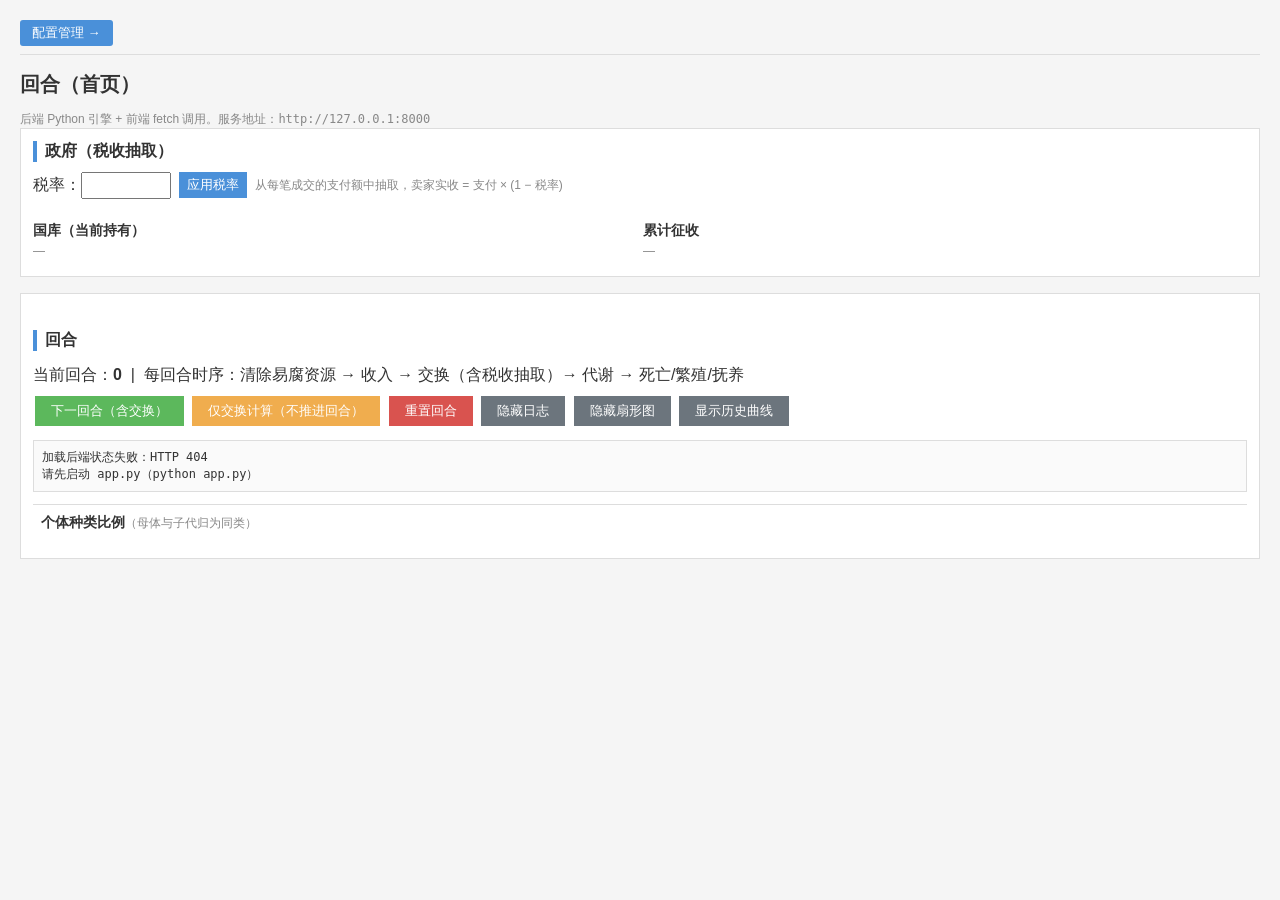
==== index.html @ 0a88eb07 "空" ====
<!DOCTYPE html>
<html lang="zh-CN">
<head>
<meta charset="UTF-8">
<title>经济系统 · 回合</title>
<link rel="stylesheet" href="/common.css">
</head>
<body>

<div class="nav-bar">
  <a class="nav-link" href="/economy">配置管理 →</a>
</div>

<h1>回合（首页）</h1>
<div class="small">后端 Python 引擎 + 前端 fetch 调用。服务地址：<code id="apiBase">http://127.0.0.1:8000</code></div>

<div class="panel" id="govPanel">
  <div style="display:flex; justify-content:space-between; align-items:center;">
    <h2 style="margin:0;">政府（税收抽取）</h2>
  </div>
  <div class="row" style="margin:8px 0; align-items:center;">
    <label>税率：<input id="govTaxRate" type="number" step="0.01" min="0" max="1" style="width:70px;"></label>
    <button class="btn-add" data-lock="1" onclick="applyTaxRate()">应用税率</button>
    <span class="small" id="govTaxRateHint">从每笔成交的支付额中抽取，卖家实收 = 支付 × (1 − 税率)</span>
  </div>
  <div class="row" style="align-items:flex-start;">
    <div style="flex:1; min-width:160px;">
      <h3>国库（当前持有）</h3>
      <div id="govTreasury" class="small">—</div>
    </div>
    <div style="flex:1; min-width:160px;">
      <h3>累计征收</h3>
      <div id="govCollected" class="small">—</div>
    </div>
  </div>
</div>

<div class="panel">
  <h2>回合</h2>
  <div style="margin-bottom:8px;">当前回合：<b id="roundNum">0</b> &nbsp;|&nbsp; 每回合时序：清除易腐资源 → 收入 → 交换（含税收抽取）→ 代谢 → 死亡/繁殖/抚养</div>
  <button class="btn-calc" data-lock="1" onclick="nextRound()">下一回合（含交换）</button>
  <button class="btn-calc" data-lock="1" onclick="calculate()" style="background:#f0ad4e;">仅交换计算（不推进回合）</button>
  <button class="btn-del" data-lock="1" onclick="resetRound()" style="padding:6px 16px;">重置回合</button>
  <button class="btn-calc" onclick="toggleLog()" id="logToggleBtn" style="background:#6c757d; padding:6px 16px;">隐藏日志</button>
  <button class="btn-calc" onclick="togglePieChart()" id="pieToggleBtn" style="background:#6c757d; padding:6px 16px;">隐藏扇形图</button>
  <button class="btn-calc" onclick="toggleHistoryChart()" id="historyToggleBtn" style="background:#6c757d; padding:6px 16px;">显示历史曲线</button>
  <div class="log" id="log" style="margin-top:12px;">等待操作...（前端 fetch 调用后端 API，引擎在 Python 跑）</div>
  <div id="pieChartWrap" style="margin-top:12px; padding:8px; border-top:1px solid #ddd;">
    <b style="font-size:14px;">个体种类比例</b><span style="font-size:12px; color:#888;">（母体与子代归为同类）</span>
    <div id="pieChart" style="margin-top:6px;"></div>
  </div>
  <div id="historyChartWrap" style="display:none; margin-top:12px; padding:8px; border-top:1px solid #ddd;">
    <div style="display:flex; justify-content:space-between; align-items:center; margin-bottom:8px;">
      <b style="font-size:14px;">历史曲线</b>
      <div>
        <label style="font-size:12px; margin-right:8px;">
          <input type="checkbox" id="histShowTotal" checked onchange="renderHistoryChart()"> 总人口
        </label>
        <label style="font-size:12px; margin-right:8px;">
          <input type="checkbox" id="histShowGroups" onchange="renderHistoryChart()"> 各类人数
        </label>
        <label style="font-size:12px; margin-right:8px;">
          <input type="checkbox" id="histShowResources" onchange="renderHistoryChart()"> 资源总量
        </label>
        <button class="btn-del" onclick="clearHistory()" style="padding:4px 10px; font-size:12px;">清空历史</button>
      </div>
    </div>
    <div id="historyChart" style="margin-top:6px;"></div>
  </div>
</div>

<script src="/common.js"></script>
<script>
// 首页：仅需在 loadState 后刷新扇形图（loadState 内部已调用 renderPieChart）
// 启动时自动加载后端状态
(async () => {
  try {
    await loadState();
    const log = document.getElementById("log");
    if (log) log.textContent = "已加载后端状态：个体数 " + persons.length + "，回合 " + round;
  } catch (e) {
    const log = document.getElementById("log");
    if (log) log.textContent = "加载后端状态失败：" + e.message + "\n请先启动 app.py（python app.py）";
  }
})();
</script>

</body>
</html>
---- common.css ----
/* ===================== 经济系统公共样式 ===================== */
body { font-family: "Microsoft YaHei", Arial, sans-serif; margin: 20px; background: #f5f5f5; color: #333; }
h1 { font-size: 20px; }
h2 { font-size: 16px; margin-top: 24px; border-left: 4px solid #4a90d9; padding-left: 8px; }
h3 { font-size: 14px; margin-top: 14px; margin-bottom: 4px; }
.panel { background: #fff; border: 1px solid #ddd; padding: 12px; margin-bottom: 16px; }
table { width: 100%; border-collapse: collapse; margin-top: 6px; }
th, td { border: 1px solid #ddd; padding: 6px; text-align: center; font-size: 13px; }
th { background: #f0f0f0; }
input, button { padding: 4px 8px; font-size: 13px; }
button { cursor: pointer; margin: 2px; }
.btn-add { background: #4a90d9; color: #fff; border: none; }
.btn-del { background: #d9534f; color: #fff; border: none; }
.btn-calc { background: #5cb85c; color: #fff; border: none; padding: 6px 16px; }
.row { display: flex; gap: 6px; margin-bottom: 6px; align-items: center; flex-wrap: wrap; }
.row input { flex: 1; min-width: 60px; }
.log { background: #fafafa; border: 1px solid #ddd; padding: 8px; font-family: monospace; font-size: 12px; white-space: pre-wrap; max-height: 500px; overflow-y: auto; }
.person-item { display: inline-block; background: #eef; border: 1px solid #ccd; padding: 4px 10px; margin: 2px; cursor: pointer; }
.person-item.active { background: #4a90d9; color: #fff; }
.small { font-size: 12px; color: #888; }

/* 顶部导航链接 */
.nav-bar { margin-bottom: 16px; padding-bottom: 8px; border-bottom: 1px solid #ddd; }
.nav-link { display: inline-block; padding: 4px 12px; background: #4a90d9; color: #fff; text-decoration: none; border-radius: 3px; font-size: 13px; }
.nav-link:hover { background: #357ab8; }
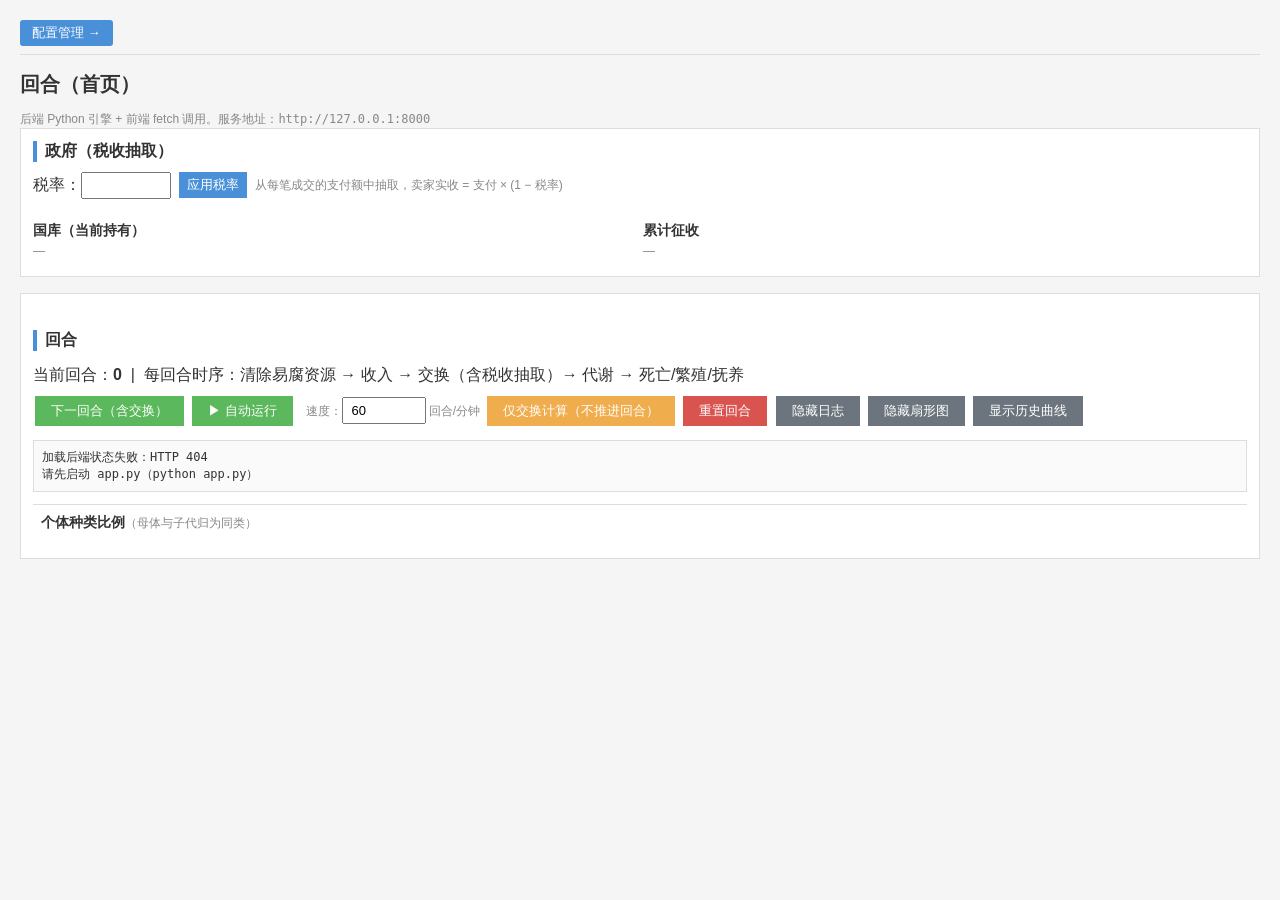
==== commit e0f60569: "提交xalkdjskl" ====
--- a/index.html
+++ b/index.html
@@ -39,6 +39,8 @@
   <h2>回合</h2>
   <div style="margin-bottom:8px;">当前回合：<b id="roundNum">0</b> &nbsp;|&nbsp; 每回合时序：清除易腐资源 → 收入 → 交换（含税收抽取）→ 代谢 → 死亡/繁殖/抚养</div>
   <button class="btn-calc" data-lock="1" onclick="nextRound()">下一回合（含交换）</button>
+  <button id="autoBtn" class="btn-calc" onclick="toggleAuto()" style="background:#5cb85c;">▶ 自动运行</button>
+  <label class="small" style="margin-left:6px;">速度：<input id="autoRate" type="number" min="1" step="1" value="60" style="width:64px;"> 回合/分钟</label>
   <button class="btn-calc" data-lock="1" onclick="calculate()" style="background:#f0ad4e;">仅交换计算（不推进回合）</button>
   <button class="btn-del" data-lock="1" onclick="resetRound()" style="padding:6px 16px;">重置回合</button>
   <button class="btn-calc" onclick="toggleLog()" id="logToggleBtn" style="background:#6c757d; padding:6px 16px;">隐藏日志</button>
@@ -65,6 +67,21 @@
         <button class="btn-del" onclick="clearHistory()" style="padding:4px 10px; font-size:12px;">清空历史</button>
       </div>
     </div>
+    <div style="display:flex; gap:12px; align-items:center; flex-wrap:wrap; margin:6px 0;">
+      <label class="small">窗口：
+        <select id="histWindow" onchange="onHistWindowChange()">
+          <option value="50">50</option>
+          <option value="100" selected>100</option>
+          <option value="500">500</option>
+          <option value="1000">1000</option>
+        </select> 回合
+      </label>
+      <label class="small"><input type="checkbox" id="histFollow" checked onchange="onHistFollowChange()"> 跟随最新</label>
+      <span class="small" id="histRangeLabel"></span>
+    </div>
+    <div style="margin-bottom:6px;">
+      <input type="range" id="histPos" min="0" max="100" value="100" style="width:100%;" oninput="onHistSlider()">
+    </div>
     <div id="historyChart" style="margin-top:6px;"></div>
   </div>
 </div>
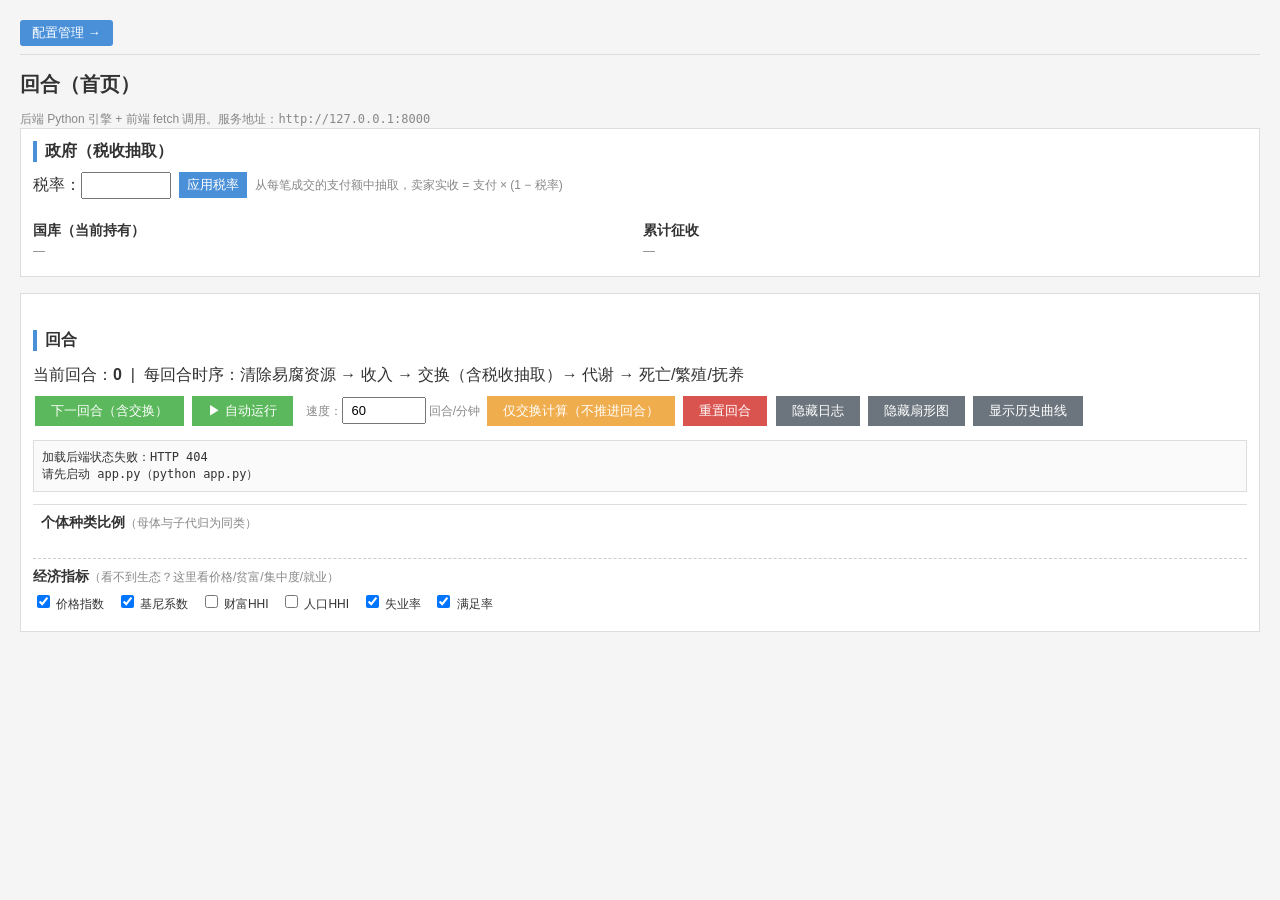
==== commit 064a792e: "feat: 新增经济指标(价格指数/基尼/HHI/失业率/满足率)历史记录与图表 - engine: calculate() 暴露本回合成交聚合, _record_history 每回合计算并写入 m" ====
--- a/index.html
+++ b/index.html
@@ -83,7 +83,20 @@
       <input type="range" id="histPos" min="0" max="100" value="100" style="width:100%;" oninput="onHistSlider()">
     </div>
     <div id="historyChart" style="margin-top:6px;"></div>
-  </div>
+    </div>
+    <div style="margin-top:12px; padding-top:8px; border-top:1px dashed #ccc;">
+    <b style="font-size:14px;">经济指标</b><span style="font-size:12px; color:#888;">（看不到生态？这里看价格/贫富/集中度/就业）</span>
+    <div style="margin:6px 0;">
+      <label style="font-size:12px; margin-right:8px;"><input type="checkbox" id="ecPriceIndex" checked onchange="renderHistoryChart()"> 价格指数</label>
+      <label style="font-size:12px; margin-right:8px;"><input type="checkbox" id="ecGini" checked onchange="renderHistoryChart()"> 基尼系数</label>
+      <label style="font-size:12px; margin-right:8px;"><input type="checkbox" id="ecHhiWealth" onchange="renderHistoryChart()"> 财富HHI</label>
+      <label style="font-size:12px; margin-right:8px;"><input type="checkbox" id="ecHhiPop" onchange="renderHistoryChart()"> 人口HHI</label>
+      <label style="font-size:12px; margin-right:8px;"><input type="checkbox" id="ecUnemployment" checked onchange="renderHistoryChart()"> 失业率</label>
+      <label style="font-size:12px; margin-right:8px;"><input type="checkbox" id="ecMetRate" checked onchange="renderHistoryChart()"> 满足率</label>
+    </div>
+    <div id="econChart" style="margin-top:6px;"></div>
+    </div>
+    </div>
 </div>
 
 <script src="/common.js"></script>
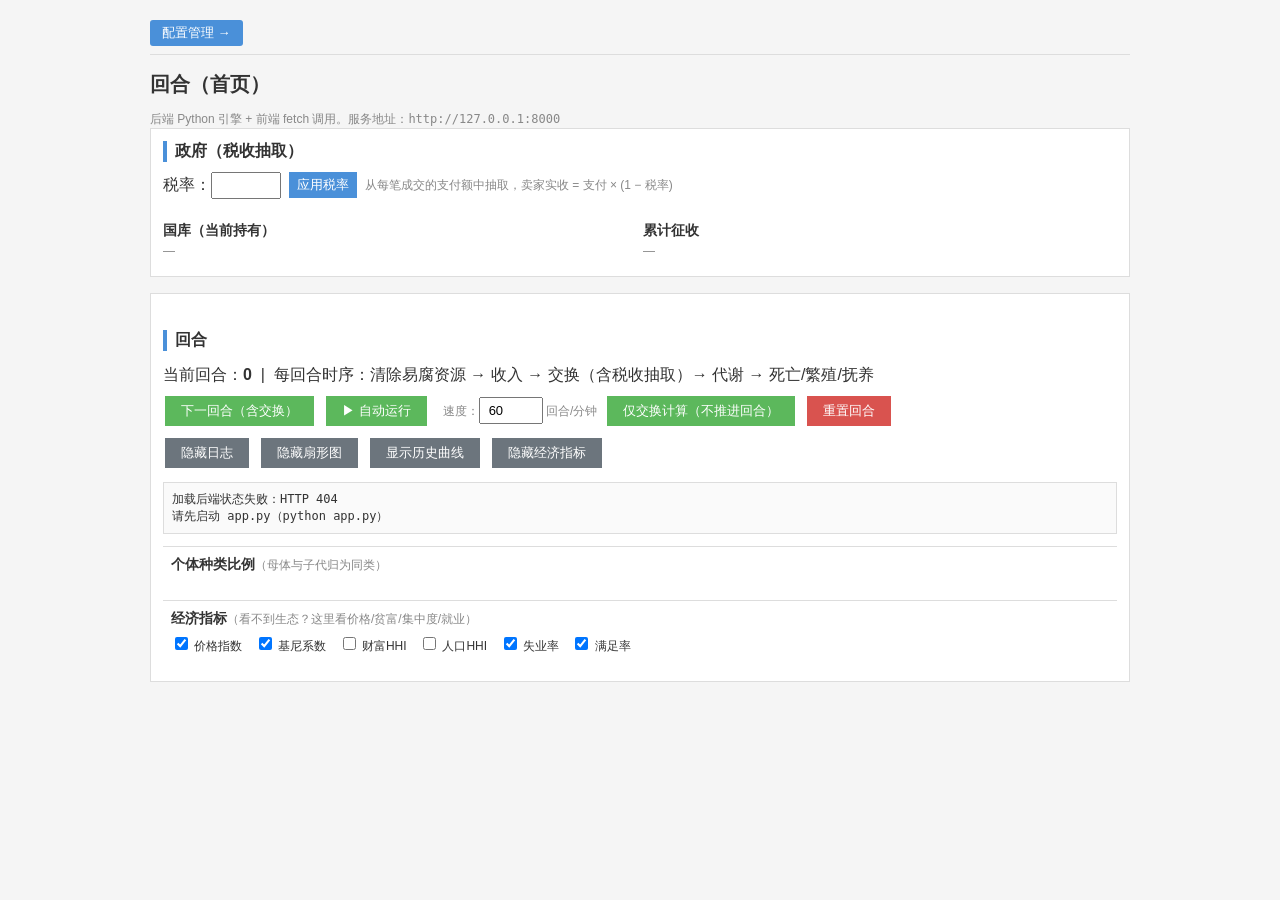
==== commit df540282: "perf: 回合响应瘦身，个体列表改为服务端分页 /next-round、/calculate、/next-and-calc、/reset、/state 不再 回传全量 persons。N=1万时单回" ====
--- a/index.html
+++ b/index.html
@@ -7,6 +7,7 @@
 </head>
 <body>
 
+<div class="container">
 <div class="nav-bar">
   <a class="nav-link" href="/economy">配置管理 →</a>
 </div>
@@ -38,14 +39,19 @@
 <div class="panel">
   <h2>回合</h2>
   <div style="margin-bottom:8px;">当前回合：<b id="roundNum">0</b> &nbsp;|&nbsp; 每回合时序：清除易腐资源 → 收入 → 交换（含税收抽取）→ 代谢 → 死亡/繁殖/抚养</div>
-  <button class="btn-calc" data-lock="1" onclick="nextRound()">下一回合（含交换）</button>
-  <button id="autoBtn" class="btn-calc" onclick="toggleAuto()" style="background:#5cb85c;">▶ 自动运行</button>
-  <label class="small" style="margin-left:6px;">速度：<input id="autoRate" type="number" min="1" step="1" value="60" style="width:64px;"> 回合/分钟</label>
-  <button class="btn-calc" data-lock="1" onclick="calculate()" style="background:#f0ad4e;">仅交换计算（不推进回合）</button>
-  <button class="btn-del" data-lock="1" onclick="resetRound()" style="padding:6px 16px;">重置回合</button>
-  <button class="btn-calc" onclick="toggleLog()" id="logToggleBtn" style="background:#6c757d; padding:6px 16px;">隐藏日志</button>
-  <button class="btn-calc" onclick="togglePieChart()" id="pieToggleBtn" style="background:#6c757d; padding:6px 16px;">隐藏扇形图</button>
-  <button class="btn-calc" onclick="toggleHistoryChart()" id="historyToggleBtn" style="background:#6c757d; padding:6px 16px;">显示历史曲线</button>
+  <div class="btn-group">
+    <button class="btn-calc" data-lock="1" onclick="nextRound()">下一回合（含交换）</button>
+    <button id="autoBtn" class="btn-calc" onclick="toggleAuto()">▶ 自动运行</button>
+    <label class="small" style="margin-left:6px;">速度：<input id="autoRate" type="number" min="1" step="1" value="60" style="width:64px;"> 回合/分钟</label>
+    <button class="btn-calc" data-lock="1" onclick="calculate()">仅交换计算（不推进回合）</button>
+    <button class="btn-del" data-lock="1" onclick="resetRound()" style="padding:6px 16px;">重置回合</button>
+  </div>
+  <div class="btn-group">
+    <button class="btn-toggle" onclick="toggleLog()" id="logToggleBtn">隐藏日志</button>
+    <button class="btn-toggle" onclick="togglePieChart()" id="pieToggleBtn">隐藏扇形图</button>
+    <button class="btn-toggle" onclick="toggleHistoryChart()" id="historyToggleBtn">显示历史曲线</button>
+    <button class="btn-toggle" onclick="toggleEconChart()" id="econToggleBtn">隐藏经济指标</button>
+  </div>
   <div class="log" id="log" style="margin-top:12px;">等待操作...（前端 fetch 调用后端 API，引擎在 Python 跑）</div>
   <div id="pieChartWrap" style="margin-top:12px; padding:8px; border-top:1px solid #ddd;">
     <b style="font-size:14px;">个体种类比例</b><span style="font-size:12px; color:#888;">（母体与子代归为同类）</span>
@@ -83,20 +89,20 @@
       <input type="range" id="histPos" min="0" max="100" value="100" style="width:100%;" oninput="onHistSlider()">
     </div>
     <div id="historyChart" style="margin-top:6px;"></div>
-    </div>
-    <div style="margin-top:12px; padding-top:8px; border-top:1px dashed #ccc;">
+  </div>
+  <div id="econChartWrap" style="margin-top:12px; padding:8px; border-top:1px solid #ddd;">
     <b style="font-size:14px;">经济指标</b><span style="font-size:12px; color:#888;">（看不到生态？这里看价格/贫富/集中度/就业）</span>
     <div style="margin:6px 0;">
-      <label style="font-size:12px; margin-right:8px;"><input type="checkbox" id="ecPriceIndex" checked onchange="renderHistoryChart()"> 价格指数</label>
-      <label style="font-size:12px; margin-right:8px;"><input type="checkbox" id="ecGini" checked onchange="renderHistoryChart()"> 基尼系数</label>
-      <label style="font-size:12px; margin-right:8px;"><input type="checkbox" id="ecHhiWealth" onchange="renderHistoryChart()"> 财富HHI</label>
-      <label style="font-size:12px; margin-right:8px;"><input type="checkbox" id="ecHhiPop" onchange="renderHistoryChart()"> 人口HHI</label>
-      <label style="font-size:12px; margin-right:8px;"><input type="checkbox" id="ecUnemployment" checked onchange="renderHistoryChart()"> 失业率</label>
-      <label style="font-size:12px; margin-right:8px;"><input type="checkbox" id="ecMetRate" checked onchange="renderHistoryChart()"> 满足率</label>
+      <label style="font-size:12px; margin-right:8px;"><input type="checkbox" id="ecPriceIndex" checked onchange="renderEconChart()"> 价格指数</label>
+      <label style="font-size:12px; margin-right:8px;"><input type="checkbox" id="ecGini" checked onchange="renderEconChart()"> 基尼系数</label>
+      <label style="font-size:12px; margin-right:8px;"><input type="checkbox" id="ecHhiWealth" onchange="renderEconChart()"> 财富HHI</label>
+      <label style="font-size:12px; margin-right:8px;"><input type="checkbox" id="ecHhiPop" onchange="renderEconChart()"> 人口HHI</label>
+      <label style="font-size:12px; margin-right:8px;"><input type="checkbox" id="ecUnemployment" checked onchange="renderEconChart()"> 失业率</label>
+      <label style="font-size:12px; margin-right:8px;"><input type="checkbox" id="ecMetRate" checked onchange="renderEconChart()"> 满足率</label>
     </div>
     <div id="econChart" style="margin-top:6px;"></div>
-    </div>
-    </div>
+  </div>
+</div>
 </div>
 
 <script src="/common.js"></script>
@@ -107,7 +113,8 @@
   try {
     await loadState();
     const log = document.getElementById("log");
-    if (log) log.textContent = "已加载后端状态：个体数 " + persons.length + "，回合 " + round;
+    if (log) log.textContent = "已加载后端状态：个体数 " + (lastSummary.total || 0) + "，回合 " + round;
+    if (typeof fetchHistoryAndRender === "function") fetchHistoryAndRender();
   } catch (e) {
     const log = document.getElementById("log");
     if (log) log.textContent = "加载后端状态失败：" + e.message + "\n请先启动 app.py（python app.py）";
--- a/common.css
+++ b/common.css
@@ -1,5 +1,6 @@
 /* ===================== 经济系统公共样式 ===================== */
 body { font-family: "Microsoft YaHei", Arial, sans-serif; margin: 20px; background: #f5f5f5; color: #333; }
+.container { max-width: 980px; margin: 0 auto; }
 h1 { font-size: 20px; }
 h2 { font-size: 16px; margin-top: 24px; border-left: 4px solid #4a90d9; padding-left: 8px; }
 h3 { font-size: 14px; margin-top: 14px; margin-bottom: 4px; }
@@ -10,10 +11,18 @@
 input, button { padding: 4px 8px; font-size: 13px; }
 button { cursor: pointer; margin: 2px; }
 .btn-add { background: #4a90d9; color: #fff; border: none; }
+.btn-add:hover { background: #357ab8; }
 .btn-del { background: #d9534f; color: #fff; border: none; }
+.btn-del:hover { background: #c9302c; }
 .btn-calc { background: #5cb85c; color: #fff; border: none; padding: 6px 16px; }
+.btn-calc:hover { background: #4cae4c; }
+.btn-toggle { background: #6c757d; color: #fff; border: none; padding: 6px 16px; }
+.btn-toggle:hover { background: #5a6268; }
+.btn-group { display: flex; gap: 8px; flex-wrap: wrap; margin-bottom: 8px; align-items: center; }
 .row { display: flex; gap: 6px; margin-bottom: 6px; align-items: center; flex-wrap: wrap; }
-.row input { flex: 1; min-width: 60px; }
+.row input { flex: 0 1 auto; min-width: 0; }
+input[type="text"] { width: 160px; box-sizing: border-box; }
+input[type="number"] { width: 90px; box-sizing: border-box; }
 .log { background: #fafafa; border: 1px solid #ddd; padding: 8px; font-family: monospace; font-size: 12px; white-space: pre-wrap; max-height: 500px; overflow-y: auto; }
 .person-item { display: inline-block; background: #eef; border: 1px solid #ccd; padding: 4px 10px; margin: 2px; cursor: pointer; }
 .person-item.active { background: #4a90d9; color: #fff; }
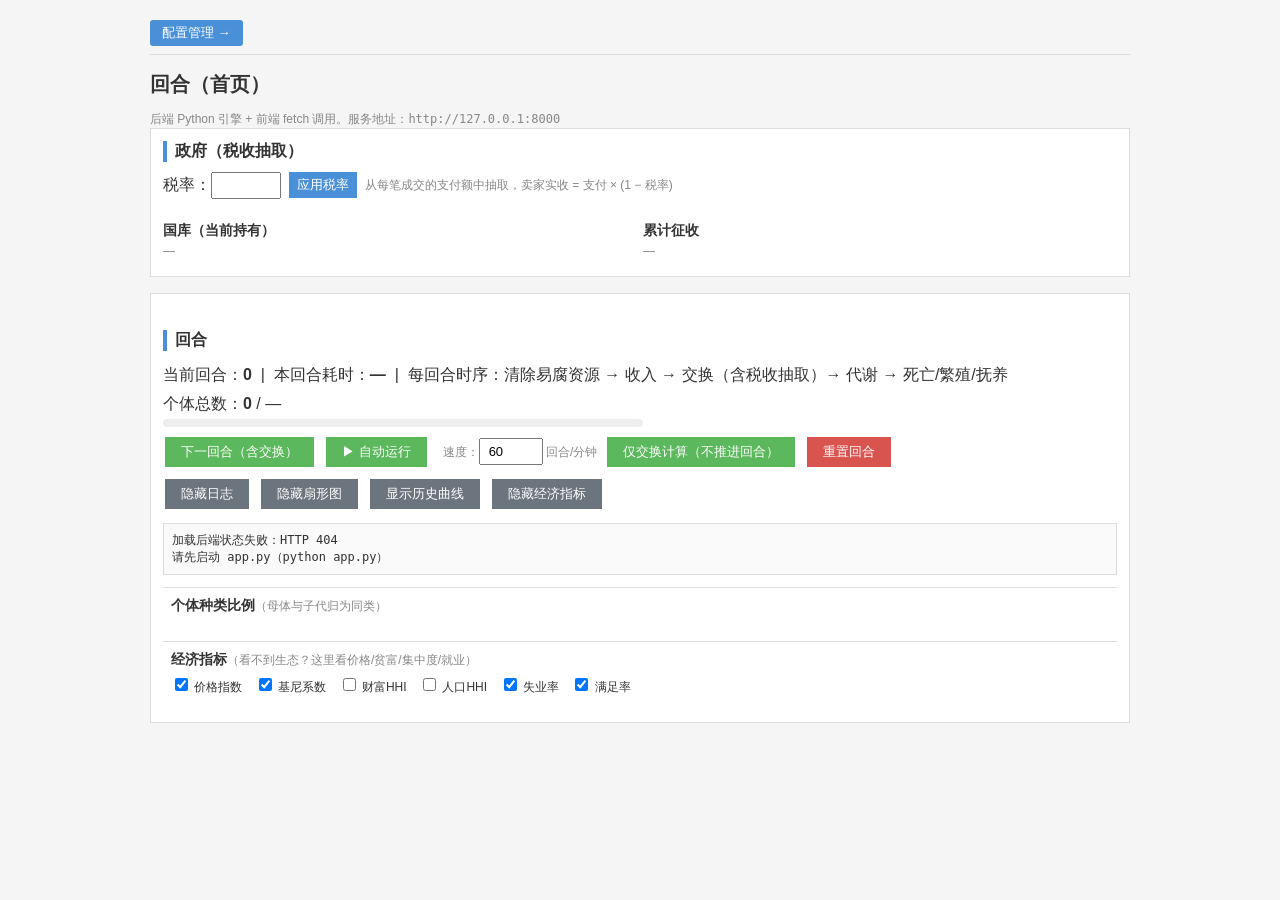
==== commit b61610b3: "feat: 个体总数上限(默认30万)、回合耗时显示、性能微优化、PyPy启动支持" ====
--- a/index.html
+++ b/index.html
@@ -38,7 +38,12 @@
 
 <div class="panel">
   <h2>回合</h2>
-  <div style="margin-bottom:8px;">当前回合：<b id="roundNum">0</b> &nbsp;|&nbsp; 每回合时序：清除易腐资源 → 收入 → 交换（含税收抽取）→ 代谢 → 死亡/繁殖/抚养</div>
+  <div style="margin-bottom:8px;">当前回合：<b id="roundNum">0</b> &nbsp;|&nbsp; 本回合耗时：<b id="roundMs">—</b> &nbsp;|&nbsp; 每回合时序：清除易腐资源 → 收入 → 交换（含税收抽取）→ 代谢 → 死亡/繁殖/抚养</div>
+  <div style="margin-bottom:8px;">个体总数：<b id="popCurrent">0</b> / <span id="popCapMax">—</span><span id="popCapHint" class="small" style="color:#e74c3c;"></span>
+    <div id="popCapBar" style="height:8px; background:#eee; border-radius:4px; overflow:hidden; margin-top:4px; max-width:480px;">
+      <div id="popCapFill" style="height:100%; width:0%; background:#3498db; border-radius:4px; transition:width .2s;"></div>
+    </div>
+  </div>
   <div class="btn-group">
     <button class="btn-calc" data-lock="1" onclick="nextRound()">下一回合（含交换）</button>
     <button id="autoBtn" class="btn-calc" onclick="toggleAuto()">▶ 自动运行</button>
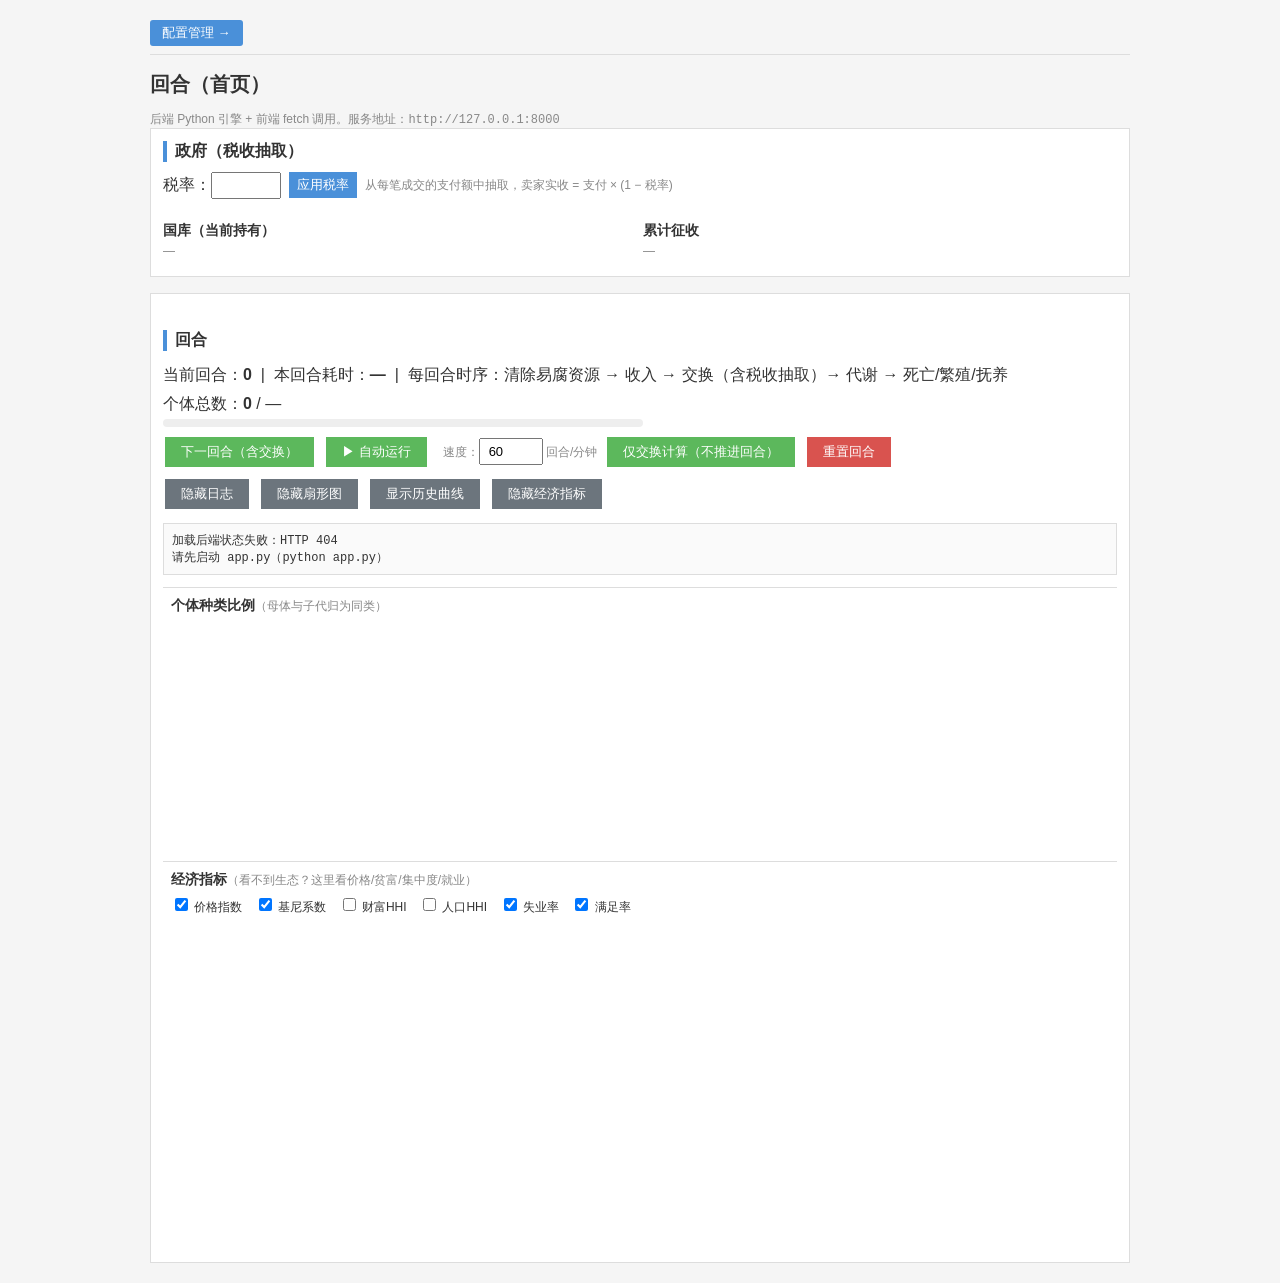
==== commit 82174dc0: "feat: 图表改用 ECharts（tooltip/缩放/双轴），资源独立 Y 轴 此前三个图是手写 SVG：无法悬停读值、无法缩放，多指标挤同一坐标轴。 echarts.min.js 其实早就在 " ====
--- a/index.html
+++ b/index.html
@@ -60,7 +60,7 @@
   <div class="log" id="log" style="margin-top:12px;">等待操作...（前端 fetch 调用后端 API，引擎在 Python 跑）</div>
   <div id="pieChartWrap" style="margin-top:12px; padding:8px; border-top:1px solid #ddd;">
     <b style="font-size:14px;">个体种类比例</b><span style="font-size:12px; color:#888;">（母体与子代归为同类）</span>
-    <div id="pieChart" style="margin-top:6px;"></div>
+    <div id="pieChart" style="margin-top:6px;height:220px;"></div>
   </div>
   <div id="historyChartWrap" style="display:none; margin-top:12px; padding:8px; border-top:1px solid #ddd;">
     <div style="display:flex; justify-content:space-between; align-items:center; margin-bottom:8px;">
@@ -93,7 +93,7 @@
     <div style="margin-bottom:6px;">
       <input type="range" id="histPos" min="0" max="100" value="100" style="width:100%;" oninput="onHistSlider()">
     </div>
-    <div id="historyChart" style="margin-top:6px;"></div>
+    <div id="historyChart" style="margin-top:6px;height:320px;"></div>
   </div>
   <div id="econChartWrap" style="margin-top:12px; padding:8px; border-top:1px solid #ddd;">
     <b style="font-size:14px;">经济指标</b><span style="font-size:12px; color:#888;">（看不到生态？这里看价格/贫富/集中度/就业）</span>
@@ -105,11 +105,12 @@
       <label style="font-size:12px; margin-right:8px;"><input type="checkbox" id="ecUnemployment" checked onchange="renderEconChart()"> 失业率</label>
       <label style="font-size:12px; margin-right:8px;"><input type="checkbox" id="ecMetRate" checked onchange="renderEconChart()"> 满足率</label>
     </div>
-    <div id="econChart" style="margin-top:6px;"></div>
+    <div id="econChart" style="margin-top:6px;height:320px;"></div>
   </div>
 </div>
 </div>
 
+<script src="/echarts.min.js"></script>
 <script src="/common.js"></script>
 <script>
 // 首页：仅需在 loadState 后刷新扇形图（loadState 内部已调用 renderPieChart）
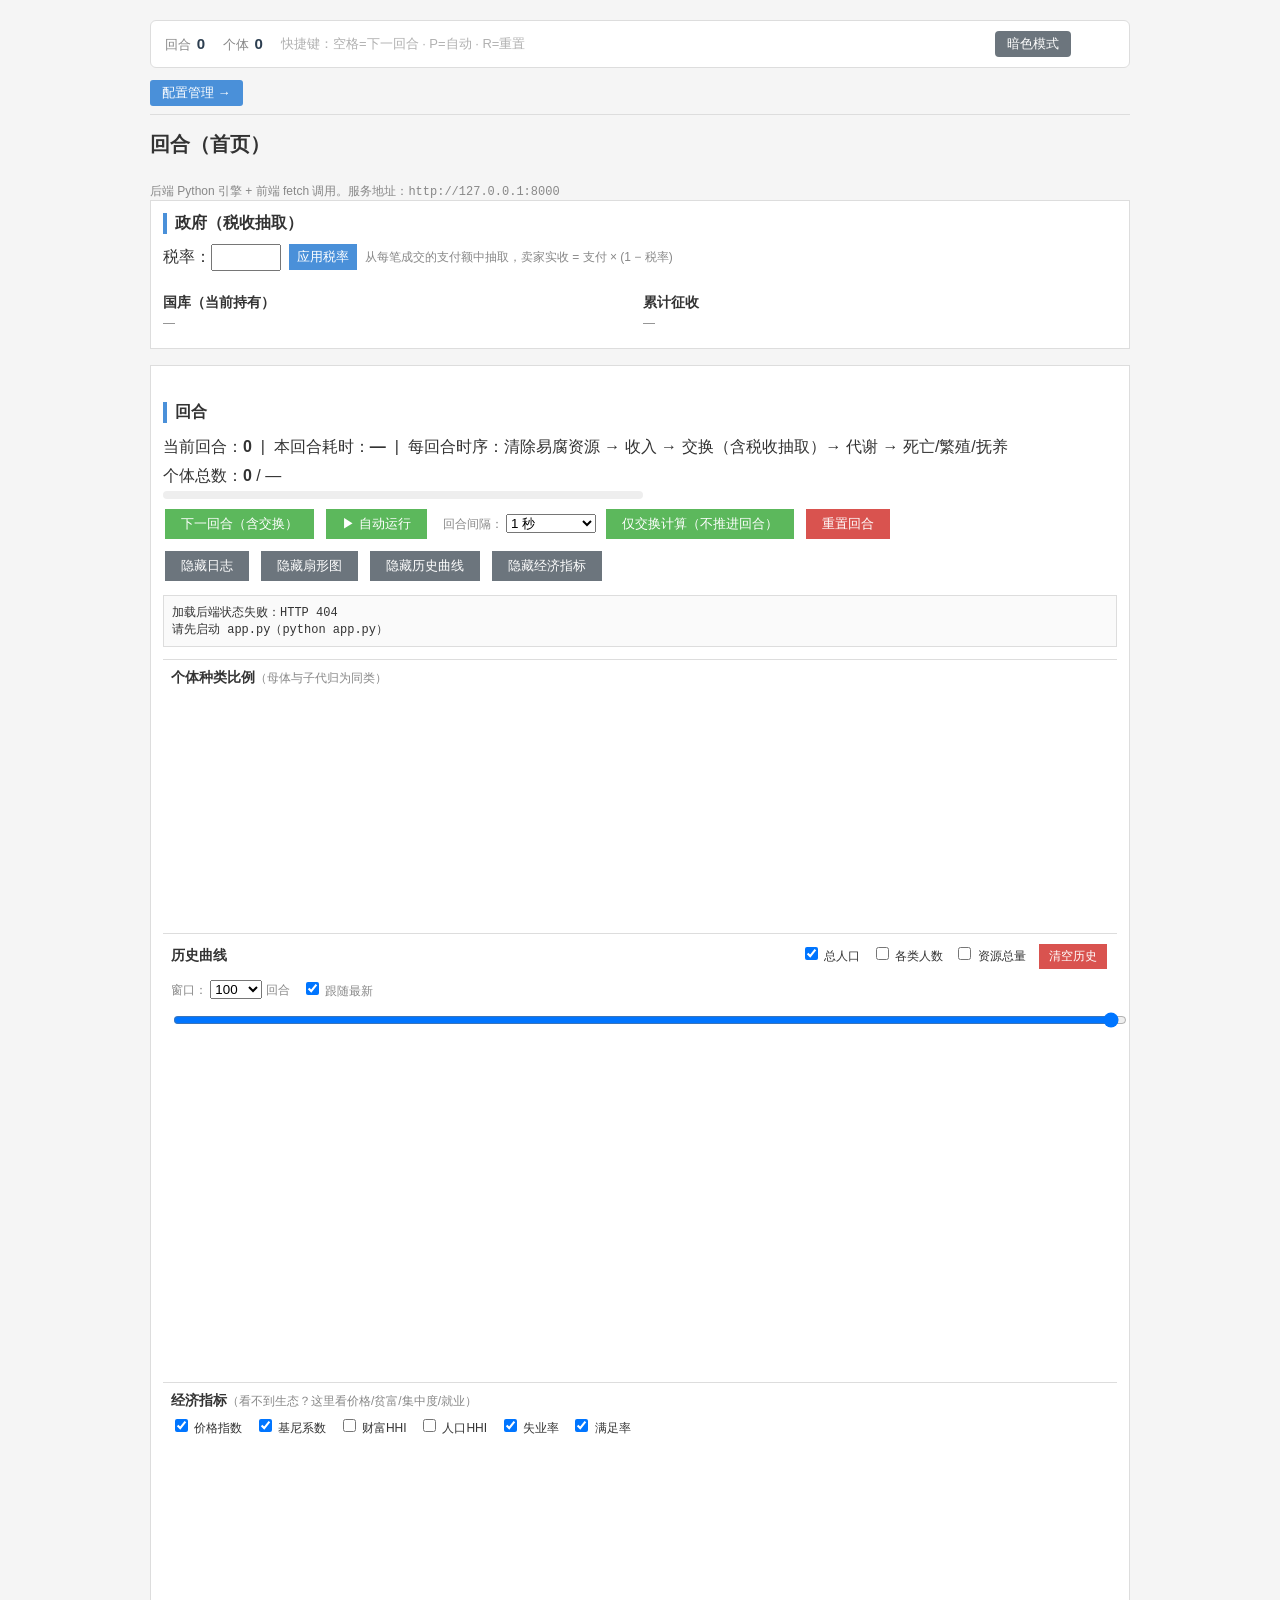
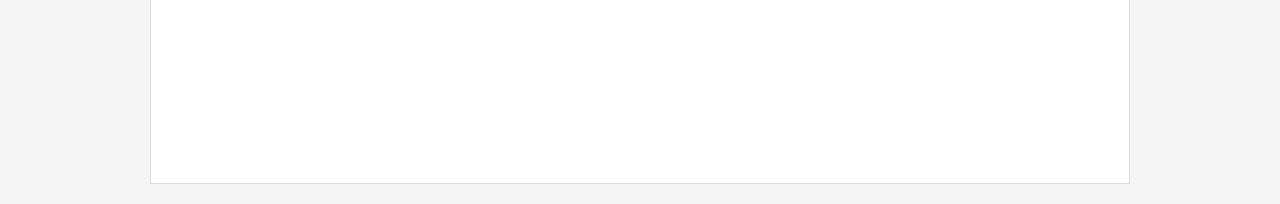
==== commit e97d24f0: "feat(ui): 前端 UI/UX 优化（KPI 卡片、Toast、暗色模式、Tab 分组、响应式、快捷键等）" ====
--- a/index.html
+++ b/index.html
@@ -2,23 +2,32 @@
 <html lang="zh-CN">
 <head>
 <meta charset="UTF-8">
+<meta name="viewport" content="width=device-width, initial-scale=1">
 <title>经济系统 · 回合</title>
 <link rel="stylesheet" href="/common.css">
 </head>
 <body>
+<div id="pageLoading" class="page-loading"><span class="spinner"></span>加载中…</div>
 
 <div class="container">
+<div class="topbar">
+  <span class="topbar-stat">回合 <b id="topRound">0</b></span>
+  <span class="topbar-stat">个体 <b id="topPop">0</b></span>
+  <span class="topbar-stat" style="color:#b0b0b0;">快捷键：空格=下一回合 · P=自动 · R=重置</span>
+  <span class="topbar-spacer"></span>
+  <button id="themeBtn" class="theme-btn" onclick="toggleTheme()">暗色模式</button>
+  <span id="saveStatus" class="save-status"></span>
+</div>
 <div class="nav-bar">
   <a class="nav-link" href="/economy">配置管理 →</a>
 </div>
 
 <h1>回合（首页）</h1>
+<div id="kpiGrid" class="kpi-grid"></div>
 <div class="small">后端 Python 引擎 + 前端 fetch 调用。服务地址：<code id="apiBase">http://127.0.0.1:8000</code></div>
 
 <div class="panel" id="govPanel">
-  <div style="display:flex; justify-content:space-between; align-items:center;">
-    <h2 style="margin:0;">政府（税收抽取）</h2>
-  </div>
+  <h2 class="panel-title">政府（税收抽取）</h2>
   <div class="row" style="margin:8px 0; align-items:center;">
     <label>税率：<input id="govTaxRate" type="number" step="0.01" min="0" max="1" style="width:70px;"></label>
     <button class="btn-add" data-lock="1" onclick="applyTaxRate()">应用税率</button>
@@ -45,26 +54,35 @@
     </div>
   </div>
   <div class="btn-group">
-    <button class="btn-calc" data-lock="1" onclick="nextRound()">下一回合（含交换）</button>
+    <button id="nextRoundBtn" class="btn-calc" data-lock="1" onclick="nextRound()">下一回合（含交换）</button>
     <button id="autoBtn" class="btn-calc" onclick="toggleAuto()">▶ 自动运行</button>
-    <label class="small" style="margin-left:6px;">速度：<input id="autoRate" type="number" min="1" step="1" value="60" style="width:64px;"> 回合/分钟</label>
-    <button class="btn-calc" data-lock="1" onclick="calculate()">仅交换计算（不推进回合）</button>
-    <button class="btn-del" data-lock="1" onclick="resetRound()" style="padding:6px 16px;">重置回合</button>
+    <label class="small" style="margin-left:6px;">回合间隔：
+      <select id="autoRate" style="width:90px;">
+        <option value="100">0.1 秒</option>
+        <option value="250">0.25 秒</option>
+        <option value="500">0.5 秒</option>
+        <option value="1000" selected>1 秒</option>
+        <option value="2000">2 秒</option>
+        <option value="5000">5 秒</option>
+      </select>
+    </label>
+    <button id="calcBtn" class="btn-calc" data-lock="1" onclick="calculate()">仅交换计算（不推进回合）</button>
+    <button id="resetRoundBtn" class="btn-del" data-lock="1" onclick="resetRound()" style="padding:6px 16px;">重置回合</button>
   </div>
   <div class="btn-group">
     <button class="btn-toggle" onclick="toggleLog()" id="logToggleBtn">隐藏日志</button>
     <button class="btn-toggle" onclick="togglePieChart()" id="pieToggleBtn">隐藏扇形图</button>
-    <button class="btn-toggle" onclick="toggleHistoryChart()" id="historyToggleBtn">显示历史曲线</button>
+    <button class="btn-toggle" onclick="toggleHistoryChart()" id="historyToggleBtn">隐藏历史曲线</button>
     <button class="btn-toggle" onclick="toggleEconChart()" id="econToggleBtn">隐藏经济指标</button>
   </div>
   <div class="log" id="log" style="margin-top:12px;">等待操作...（前端 fetch 调用后端 API，引擎在 Python 跑）</div>
-  <div id="pieChartWrap" style="margin-top:12px; padding:8px; border-top:1px solid #ddd;">
-    <b style="font-size:14px;">个体种类比例</b><span style="font-size:12px; color:#888;">（母体与子代归为同类）</span>
+  <div id="pieChartWrap" class="chart-section">
+    <b class="chart-title">个体种类比例</b><span class="chart-sub">（母体与子代归为同类）</span>
     <div id="pieChart" style="margin-top:6px;height:220px;"></div>
   </div>
-  <div id="historyChartWrap" style="display:none; margin-top:12px; padding:8px; border-top:1px solid #ddd;">
-    <div style="display:flex; justify-content:space-between; align-items:center; margin-bottom:8px;">
-      <b style="font-size:14px;">历史曲线</b>
+  <div id="historyChartWrap" class="chart-section">
+    <div class="panel-head mb8">
+      <b class="chart-title">历史曲线</b>
       <div>
         <label style="font-size:12px; margin-right:8px;">
           <input type="checkbox" id="histShowTotal" checked onchange="renderHistoryChart()"> 总人口
@@ -95,15 +113,15 @@
     </div>
     <div id="historyChart" style="margin-top:6px;height:320px;"></div>
   </div>
-  <div id="econChartWrap" style="margin-top:12px; padding:8px; border-top:1px solid #ddd;">
-    <b style="font-size:14px;">经济指标</b><span style="font-size:12px; color:#888;">（看不到生态？这里看价格/贫富/集中度/就业）</span>
+  <div id="econChartWrap" class="chart-section">
+    <b class="chart-title">经济指标</b><span class="chart-sub">（看不到生态？这里看价格/贫富/集中度/就业）</span>
     <div style="margin:6px 0;">
-      <label style="font-size:12px; margin-right:8px;"><input type="checkbox" id="ecPriceIndex" checked onchange="renderEconChart()"> 价格指数</label>
-      <label style="font-size:12px; margin-right:8px;"><input type="checkbox" id="ecGini" checked onchange="renderEconChart()"> 基尼系数</label>
-      <label style="font-size:12px; margin-right:8px;"><input type="checkbox" id="ecHhiWealth" onchange="renderEconChart()"> 财富HHI</label>
-      <label style="font-size:12px; margin-right:8px;"><input type="checkbox" id="ecHhiPop" onchange="renderEconChart()"> 人口HHI</label>
-      <label style="font-size:12px; margin-right:8px;"><input type="checkbox" id="ecUnemployment" checked onchange="renderEconChart()"> 失业率</label>
-      <label style="font-size:12px; margin-right:8px;"><input type="checkbox" id="ecMetRate" checked onchange="renderEconChart()"> 满足率</label>
+      <label style="font-size:12px; margin-right:8px;" title="每单位商品平均值多少钱（成交加权，首个非空点归一为100）"><input type="checkbox" id="ecPriceIndex" checked onchange="renderEconChart()"> 价格指数</label>
+      <label style="font-size:12px; margin-right:8px;" title="财富分布集中度：0=完全平等，1=完全集中"><input type="checkbox" id="ecGini" checked onchange="renderEconChart()"> 基尼系数</label>
+      <label style="font-size:12px; margin-right:8px;" title="产业财富集中度 Σ份额²，越接近1越垄断"><input type="checkbox" id="ecHhiWealth" onchange="renderEconChart()"> 财富HHI</label>
+      <label style="font-size:12px; margin-right:8px;" title="产业人口集中度 Σ份额²，越接近1越垄断"><input type="checkbox" id="ecHhiPop" onchange="renderEconChart()"> 人口HHI</label>
+      <label style="font-size:12px; margin-right:8px;" title="挂出劳动力却0成交者占挂单者比例"><input type="checkbox" id="ecUnemployment" checked onchange="renderEconChart()"> 失业率</label>
+      <label style="font-size:12px; margin-right:8px;" title="需求被满足的比例（met/demand），生态健康信号"><input type="checkbox" id="ecMetRate" checked onchange="renderEconChart()"> 满足率</label>
     </div>
     <div id="econChart" style="margin-top:6px;height:320px;"></div>
   </div>
@@ -122,6 +140,7 @@
     if (log) log.textContent = "已加载后端状态：个体数 " + (lastSummary.total || 0) + "，回合 " + round;
     if (typeof fetchHistoryAndRender === "function") fetchHistoryAndRender();
   } catch (e) {
+    hidePageLoading();
     const log = document.getElementById("log");
     if (log) log.textContent = "加载后端状态失败：" + e.message + "\n请先启动 app.py（python app.py）";
   }
--- a/common.css
+++ b/common.css
@@ -1,34 +1,174 @@
-/* ===================== 经济系统公共样式 ===================== */
-body { font-family: "Microsoft YaHei", Arial, sans-serif; margin: 20px; background: #f5f5f5; color: #333; }
+/* ===================== 设计令牌 ===================== */
+:root {
+  --primary: #4a90d9;
+  --primary-dark: #357ab8;
+  --success: #5cb85c;
+  --success-dark: #4cae4c;
+  --danger: #d9534f;
+  --danger-dark: #c9302c;
+  --muted: #6c757d;
+  --muted-dark: #5a6268;
+  --accent-blue: #3498db;
+  --accent-red: #e74c3c;
+  --accent-orange: #f39c12;
+  --accent-green: #2ecc71;
+  --bg: #f5f5f5;
+  --panel: #fff;
+  --panel-2: #fafafa;
+  --border: #ddd;
+  --border-soft: #e0e0e0;
+  --text: #333;
+  --text-muted: #888;
+  --text-strong: #2c3e50;
+}
+
+/* ===================== 基础 ===================== */
+body { font-family: "Microsoft YaHei", Arial, sans-serif; margin: 20px; background: var(--bg); color: var(--text); }
 .container { max-width: 980px; margin: 0 auto; }
 h1 { font-size: 20px; }
-h2 { font-size: 16px; margin-top: 24px; border-left: 4px solid #4a90d9; padding-left: 8px; }
+h2 { font-size: 16px; margin-top: 24px; border-left: 4px solid var(--primary); padding-left: 8px; }
 h3 { font-size: 14px; margin-top: 14px; margin-bottom: 4px; }
-.panel { background: #fff; border: 1px solid #ddd; padding: 12px; margin-bottom: 16px; }
+.panel { background: var(--panel); border: 1px solid var(--border); padding: 12px; margin-bottom: 16px; }
 table { width: 100%; border-collapse: collapse; margin-top: 6px; }
-th, td { border: 1px solid #ddd; padding: 6px; text-align: center; font-size: 13px; }
+th, td { border: 1px solid var(--border); padding: 6px; text-align: center; font-size: 13px; }
 th { background: #f0f0f0; }
 input, button { padding: 4px 8px; font-size: 13px; }
 button { cursor: pointer; margin: 2px; }
-.btn-add { background: #4a90d9; color: #fff; border: none; }
-.btn-add:hover { background: #357ab8; }
-.btn-del { background: #d9534f; color: #fff; border: none; }
-.btn-del:hover { background: #c9302c; }
-.btn-calc { background: #5cb85c; color: #fff; border: none; padding: 6px 16px; }
-.btn-calc:hover { background: #4cae4c; }
-.btn-toggle { background: #6c757d; color: #fff; border: none; padding: 6px 16px; }
-.btn-toggle:hover { background: #5a6268; }
+.btn-add { background: var(--primary); color: #fff; border: none; }
+.btn-add:hover { background: var(--primary-dark); }
+.btn-del { background: var(--danger); color: #fff; border: none; }
+.btn-del:hover { background: var(--danger-dark); }
+.btn-calc { background: var(--success); color: #fff; border: none; padding: 6px 16px; }
+.btn-calc:hover { background: var(--success-dark); }
+.btn-toggle { background: var(--muted); color: #fff; border: none; padding: 6px 16px; }
+.btn-toggle:hover { background: var(--muted-dark); }
 .btn-group { display: flex; gap: 8px; flex-wrap: wrap; margin-bottom: 8px; align-items: center; }
 .row { display: flex; gap: 6px; margin-bottom: 6px; align-items: center; flex-wrap: wrap; }
 .row input { flex: 0 1 auto; min-width: 0; }
 input[type="text"] { width: 160px; box-sizing: border-box; }
 input[type="number"] { width: 90px; box-sizing: border-box; }
-.log { background: #fafafa; border: 1px solid #ddd; padding: 8px; font-family: monospace; font-size: 12px; white-space: pre-wrap; max-height: 500px; overflow-y: auto; }
+.log { background: var(--panel-2); border: 1px solid var(--border); padding: 8px; font-family: monospace; font-size: 12px; white-space: pre-wrap; max-height: 500px; overflow-y: auto; }
 .person-item { display: inline-block; background: #eef; border: 1px solid #ccd; padding: 4px 10px; margin: 2px; cursor: pointer; }
-.person-item.active { background: #4a90d9; color: #fff; }
-.small { font-size: 12px; color: #888; }
+.person-item.active { background: var(--primary); color: #fff; }
+.small { font-size: 12px; color: var(--text-muted); }
 
-/* 顶部导航链接 */
-.nav-bar { margin-bottom: 16px; padding-bottom: 8px; border-bottom: 1px solid #ddd; }
-.nav-link { display: inline-block; padding: 4px 12px; background: #4a90d9; color: #fff; text-decoration: none; border-radius: 3px; font-size: 13px; }
-.nav-link:hover { background: #357ab8; }
+/* ===================== 通用布局工具 ===================== */
+.panel-head { display: flex; justify-content: space-between; align-items: center; }
+.panel-title { margin: 0; }
+.mb8 { margin-bottom: 8px; }
+.mt6 { margin-top: 6px; }
+.mt12 { margin-top: 12px; }
+.chart-section { margin-top: 12px; padding: 8px; border-top: 1px solid var(--border); }
+.chart-title { font-size: 14px; }
+.chart-sub { font-size: 12px; color: var(--text-muted); }
+
+/* ===================== 顶部导航链接 ===================== */
+.nav-bar { margin-bottom: 16px; padding-bottom: 8px; border-bottom: 1px solid var(--border); }
+.nav-link { display: inline-block; padding: 4px 12px; background: var(--primary); color: #fff; text-decoration: none; border-radius: 3px; font-size: 13px; }
+.nav-link:hover { background: var(--primary-dark); }
+
+/* ===================== 全局状态顶栏 ===================== */
+.topbar {
+  display: flex; align-items: center; gap: 18px; flex-wrap: wrap;
+  background: var(--panel); border: 1px solid var(--border); border-radius: 6px;
+  padding: 8px 14px; margin-bottom: 12px; font-size: 13px;
+}
+.topbar-stat { color: var(--text-muted); }
+.topbar-stat b { color: var(--text-strong); font-size: 15px; margin-left: 2px; }
+.topbar-spacer { flex: 1; }
+.save-status { font-size: 12px; padding: 3px 12px; border-radius: 12px; color: #fff; }
+.save-status.saving { background: var(--accent-orange); }
+.save-status.saved { background: var(--accent-green); }
+.save-status.error { background: var(--accent-red); }
+
+/* ===================== Toast 轻提示 ===================== */
+.toast-box {
+  position: fixed; top: 16px; right: 16px; z-index: 9999;
+  display: flex; flex-direction: column; gap: 8px; align-items: flex-end;
+}
+.toast {
+  min-width: 180px; max-width: 340px; padding: 10px 14px; border-radius: 6px;
+  color: #fff; font-size: 13px; line-height: 1.4;
+  box-shadow: 0 2px 8px rgba(0, 0, 0, .18);
+  opacity: 0; transform: translateY(-8px); transition: all .25s ease;
+}
+.toast.show { opacity: 1; transform: translateY(0); }
+.toast-info { background: var(--primary); }
+.toast-success { background: var(--accent-green); }
+.toast-error { background: var(--accent-red); }
+
+/* ===================== 按钮加载态 ===================== */
+button.loading { color: transparent !important; position: relative; pointer-events: none; }
+button.loading::after {
+  content: ""; position: absolute; top: 50%; left: 50%;
+  width: 14px; height: 14px; margin: -8px 0 0 -8px;
+  border: 2px solid rgba(255, 255, 255, .45); border-top-color: #fff; border-radius: 50%;
+  animation: spin .6s linear infinite;
+}
+@keyframes spin { to { transform: rotate(360deg); } }
+
+/* ===================== KPI 卡片 ===================== */
+.kpi-grid {
+  display: grid; grid-template-columns: repeat(auto-fill, minmax(150px, 1fr));
+  gap: 10px; margin-bottom: 12px;
+}
+.kpi-card { background: var(--panel); border: 1px solid var(--border-soft); border-radius: 6px; padding: 10px 14px; }
+.kpi-card .kpi-label { font-size: 12px; color: var(--text-muted); margin-bottom: 4px; }
+.kpi-card .kpi-value { font-size: 20px; font-weight: 600; color: var(--text-strong); }
+.kpi-card .kpi-sub { font-size: 11px; color: #aaa; margin-top: 2px; }
+
+/* ===================== Tab 分组 ===================== */
+.tab-bar { display: flex; gap: 2px; border-bottom: 2px solid var(--border); margin: 10px 0 12px; flex-wrap: wrap; }
+.tab-btn {
+  background: transparent; border: none; padding: 6px 14px; font-size: 13px;
+  color: var(--text-muted); border-bottom: 2px solid transparent; margin-bottom: -2px;
+}
+.tab-btn:hover { color: var(--primary); }
+.tab-btn.active { color: var(--primary); border-bottom-color: var(--primary); font-weight: 600; }
+
+/* ===================== 页面加载骨架 ===================== */
+.page-loading {
+  position: fixed; inset: 0; background: var(--bg);
+  display: flex; align-items: center; justify-content: center; gap: 10px;
+  font-size: 14px; color: var(--text-muted); z-index: 9998;
+  transition: opacity .3s ease;
+}
+.page-loading.done { opacity: 0; pointer-events: none; }
+.spinner { width: 18px; height: 18px; border: 2px solid rgba(0, 0, 0, .15); border-top-color: var(--primary); border-radius: 50%; animation: spin .7s linear infinite; }
+
+/* ===================== 主题切换按钮 ===================== */
+.theme-btn { background: var(--muted); color: #fff; border: none; padding: 4px 12px; border-radius: 4px; }
+
+/* ===================== 暗色模式 ===================== */
+body.dark {
+  --bg: #1e1f22;
+  --panel: #26272b;
+  --panel-2: #1a1b1e;
+  --border: #3a3d42;
+  --border-soft: #33363b;
+  --text: #dfe1e5;
+  --text-muted: #9aa0a6;
+  --text-strong: #f0f1f3;
+  --primary: #5b9bd5;
+  --primary-dark: #4a8bc5;
+}
+body.dark th { background: #33363b; }
+body.dark input, body.dark select { background: #2a2b2e; color: #dfe1e5; border: 1px solid var(--border); }
+body.dark .person-item { background: #2a2b2e; border-color: #3a3d42; color: #dfe1e5; }
+body.dark .person-item.active { background: var(--primary); color: #fff; }
+body.dark #listControls { background: #2a2b2e !important; }
+body.dark #popCapBar { background: #3a3d42 !important; }
+
+/* ===================== 响应式适配 ===================== */
+@media (max-width: 720px) {
+  body { margin: 10px; }
+  .container { max-width: 100%; }
+  h1 { font-size: 18px; }
+  .topbar { gap: 8px; }
+  .btn-group > button { flex: 1 1 auto; }
+  input[type="text"] { width: 100%; }
+  input[type="number"] { width: 80px; }
+  table { display: block; overflow-x: auto; }
+  th, td { white-space: nowrap; }
+  .kpi-grid { grid-template-columns: repeat(2, 1fr); }
+}
